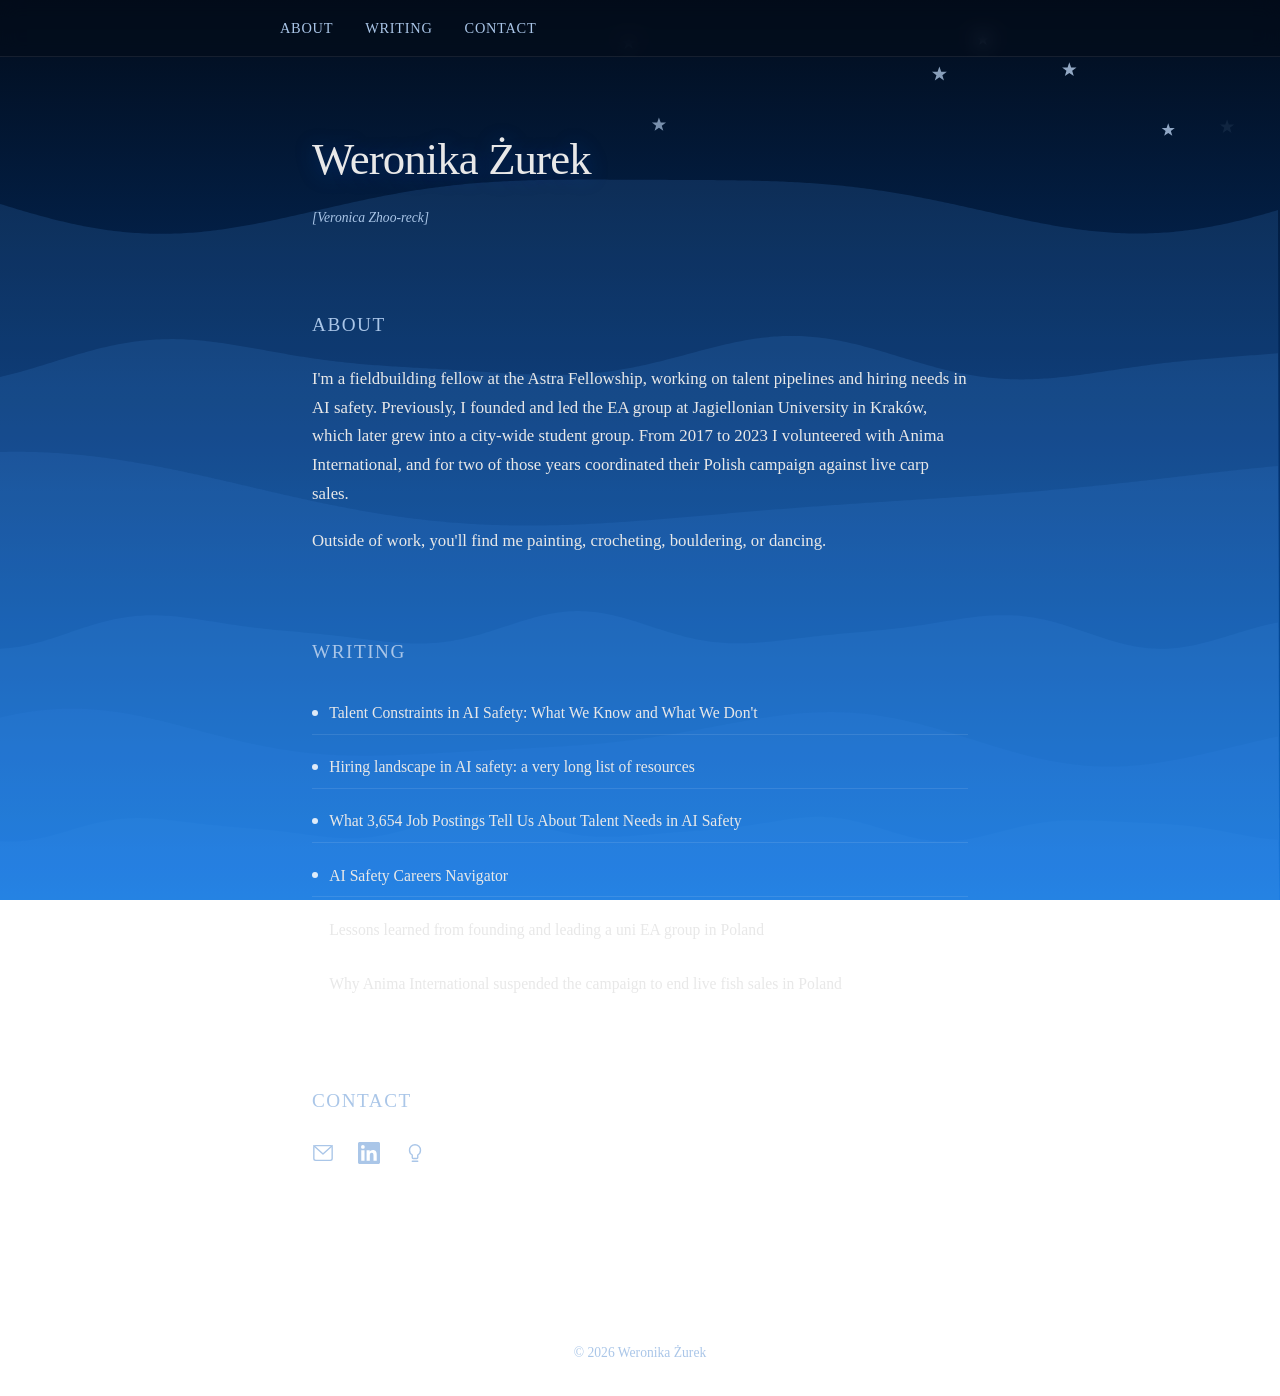
==== index.html @ 432606fe "Initial commit: personal website with animated ocean background" ====
<!DOCTYPE html>
<html lang="en">
<head>
  <meta charset="UTF-8" />
  <meta name="viewport" content="width=device-width, initial-scale=1.0" />
  <title>Weronika Żurek</title>
  <link rel="stylesheet" href="style.css" />
</head>
<body>
  <canvas id="bg-canvas"></canvas>
  <header>
    <nav>
      <a href="#about">About</a>
      <a href="#writing">Writing</a>
      <a href="#contact">Contact</a>
    </nav>
  </header>

  <main>
    <section id="hero">
      <h1>Weronika Żurek</h1>
      <p class="pronunciation">[Veronica Zhoo-reck]</p>
      <p class="tagline"><!-- Add your tagline here --></p>
    </section>

    <section id="about">
      <h2>About</h2>
      <p>
        I'm a fieldbuilding fellow at the Astra Fellowship, working on talent pipelines and hiring needs in AI safety.
        Previously, I founded and led the EA group at Jagiellonian University in Kraków, which later grew into a city-wide student group.
        From 2017 to 2023 I volunteered with Anima International, and for two of those years coordinated their Polish campaign against live carp sales.
      </p>
      <p>
        Outside of work, you'll find me painting, crocheting, bouldering, or dancing.
      </p>
    </section>

    <section id="writing">
      <h2>Writing</h2>
      <div class="writing-list">
        <a class="writing-button" href="https://forum.effectivealtruism.org/posts/NrYkhgh6ZGrGtxxnc/talent-constraints-in-ai-safety-what-we-know-and-what-we-don" target="_blank" rel="noopener">
          Talent Constraints in AI Safety: What We Know and What We Don't
        </a>
        <a class="writing-button" href="https://forum.effectivealtruism.org/posts/hmaDFgfKqsWqrWd5p/hiring-landscape-in-ai-safety-a-very-long-list-of-resources" target="_blank" rel="noopener">
          Hiring landscape in AI safety: a very long list of resources
        </a>
        <a class="writing-button" href="https://forum.effectivealtruism.org/posts/AAGD34wyWHXm5d2gp/what-3-654-job-postings-tell-us-about-talent-needs-in-ai" target="_blank" rel="noopener">
          What 3,654 Job Postings Tell Us About Talent Needs in AI Safety
        </a>
        <a class="writing-button" href="https://forum.effectivealtruism.org/posts/An9zDAvXjJDicsa8c/ai-safety-careers-navigator" target="_blank" rel="noopener">
          AI Safety Careers Navigator
        </a>
        <a class="writing-button" href="https://forum.effectivealtruism.org/posts/du9KEWHChAaEarJxa/lessons-learned-from-founding-and-leading-a-uni-ea-group-in" target="_blank" rel="noopener">
          Lessons learned from founding and leading a uni EA group in Poland
        </a>
        <a class="writing-button" href="https://forum.effectivealtruism.org/posts/snnfmepzrwpAsAoDT/why-anima-international-suspended-the-campaign-to-end-live" target="_blank" rel="noopener">
          Why Anima International suspended the campaign to end live fish sales in Poland
        </a>
      </div>
    </section>

    <section id="contact">
      <h2>Contact</h2>
      <div class="contact-links">
        <a href="mailto:weronikamzurek@gmail.com" aria-label="Email">
          <svg xmlns="http://www.w3.org/2000/svg" viewBox="0 0 24 24" fill="none" stroke="currentColor" stroke-width="1.5" stroke-linecap="round" stroke-linejoin="round">
            <rect x="2" y="4" width="20" height="16" rx="2"/>
            <polyline points="2,4 12,13 22,4"/>
          </svg>
        </a>
        <a href="https://www.linkedin.com/in/weronika-%C5%BCurek%F0%9F%94%B8-9a395526b/" aria-label="LinkedIn" target="_blank" rel="noopener">
          <svg xmlns="http://www.w3.org/2000/svg" viewBox="0 0 24 24" fill="currentColor">
            <path d="M20.45 20.45h-3.55v-5.57c0-1.33-.03-3.04-1.85-3.04-1.85 0-2.14 1.45-2.14 2.94v5.67H9.36V9h3.41v1.56h.05c.47-.9 1.63-1.85 3.36-1.85 3.59 0 4.25 2.36 4.25 5.44v6.3zM5.34 7.43a2.06 2.06 0 1 1 0-4.12 2.06 2.06 0 0 1 0 4.12zm1.78 13.02H3.56V9h3.56v11.45zM22.22 0H1.77C.79 0 0 .77 0 1.72v20.56C0 23.23.79 24 1.77 24h20.45C23.21 24 24 23.23 24 22.28V1.72C24 .77 23.21 0 22.22 0z"/>
          </svg>
        </a>
        <a href="https://forum.effectivealtruism.org/users/weronika-zurek" aria-label="EA Forum" target="_blank" rel="noopener">
          <svg xmlns="http://www.w3.org/2000/svg" viewBox="0 0 24 24" fill="none" stroke="currentColor" stroke-width="1.5" stroke-linecap="round" stroke-linejoin="round">
            <path d="M9 21h6"/>
            <path d="M12 3a6 6 0 0 1 6 6c0 2.22-1.2 4.16-3 5.2V17a1 1 0 0 1-1 1H10a1 1 0 0 1-1-1v-2.8C7.2 13.16 6 11.22 6 9a6 6 0 0 1 6-6z"/>
          </svg>
        </a>
      </div>
    </section>
  </main>

  <footer>
    <p>&copy; 2026 Weronika Żurek</p>
  </footer>

  <script src="main.js"></script>
</body>
</html>
---- style.css ----
*, *::before, *::after {
  box-sizing: border-box;
  margin: 0;
  padding: 0;
}

:root {
  --color-text: #e8e8e8;
  --color-accent: #a78bfa;
  --color-muted: #aac6e8;
  --max-width: 720px;
}

html {
  scroll-behavior: smooth;
}

#bg-canvas {
  position: fixed;
  top: 0;
  left: 0;
  width: 100%;
  height: 100%;
  z-index: -1;
}

body {
  background: transparent;
  color: var(--color-text);
  font-family: 'Georgia', serif;
  font-size: 1.05rem;
  line-height: 1.7;
}

a {
  color: var(--color-accent);
  text-decoration: none;
}

a:hover {
  text-decoration: underline;
}

/* Nav */
header {
  position: sticky;
  top: 0;
  background: rgba(4, 13, 26, 0.6);
  backdrop-filter: blur(10px);
  border-bottom: 1px solid rgba(255,255,255,0.08);
  padding: 1rem 2rem;
  z-index: 100;
}

nav {
  display: flex;
  gap: 2rem;
  max-width: var(--max-width);
  margin: 0 auto;
}

nav a {
  color: var(--color-muted);
  font-size: 0.9rem;
  letter-spacing: 0.05em;
  text-transform: uppercase;
}

nav a:hover {
  color: var(--color-text);
  text-decoration: none;
}

/* Main layout */
main {
  max-width: var(--max-width);
  margin: 0 auto;
  padding: 4rem 2rem;
}

section {
  margin-bottom: 5rem;
}

section p + p {
  margin-top: 1.2rem;
}

/* Hero */
#hero h1 {
  font-size: 2.8rem;
  font-weight: normal;
  letter-spacing: -0.02em;
  margin-bottom: 0.5rem;
  text-shadow: 0 2px 20px rgba(0,80,200,0.4);
}

.pronunciation {
  color: var(--color-muted);
  font-size: 0.85rem;
  font-style: italic;
  margin-bottom: 0.5rem;
}

.tagline {
  color: var(--color-muted);
  font-size: 1.1rem;
}

/* Headings */
h2 {
  font-size: 1.2rem;
  font-weight: normal;
  text-transform: uppercase;
  letter-spacing: 0.08em;
  color: var(--color-muted);
  margin-bottom: 1.5rem;
}

/* Writing */
.writing-list {
  display: flex;
  flex-direction: column;
  gap: 0.75rem;
}

.writing-button {
  display: flex;
  align-items: center;
  gap: 0.7rem;
  padding: 0.6rem 0;
  color: var(--color-text);
  font-size: 0.98rem;
  line-height: 1.4;
  border-bottom: 1px solid rgba(255,255,255,0.1);
  transition: color 0.2s, padding-left 0.2s, border-color 0.2s;
}

.writing-button::before {
  content: "";
  display: inline-block;
  width: 6px;
  height: 6px;
  border-radius: 50%;
  background: rgba(255, 255, 255, 0.85);
  flex-shrink: 0;
  transition: transform 0.2s;
}

.writing-button:hover {
  padding-left: 0.4rem;
  border-color: rgba(255, 255, 255, 0.3);
  text-decoration: none;
}

.writing-button:hover::before {
  transform: translateX(3px);
}

/* Contact icons */
.contact-links {
  display: flex;
  gap: 1.5rem;
  align-items: center;
}

.contact-links a {
  color: var(--color-muted);
  display: flex;
  align-items: center;
  transition: color 0.2s;
}

.contact-links a:hover {
  color: var(--color-text);
  text-decoration: none;
}

.contact-links svg {
  width: 22px;
  height: 22px;
}

/* Footer */
footer {
  text-align: center;
  padding: 2rem;
  color: var(--color-muted);
  font-size: 0.85rem;
  border-top: 1px solid rgba(255,255,255,0.1);
}
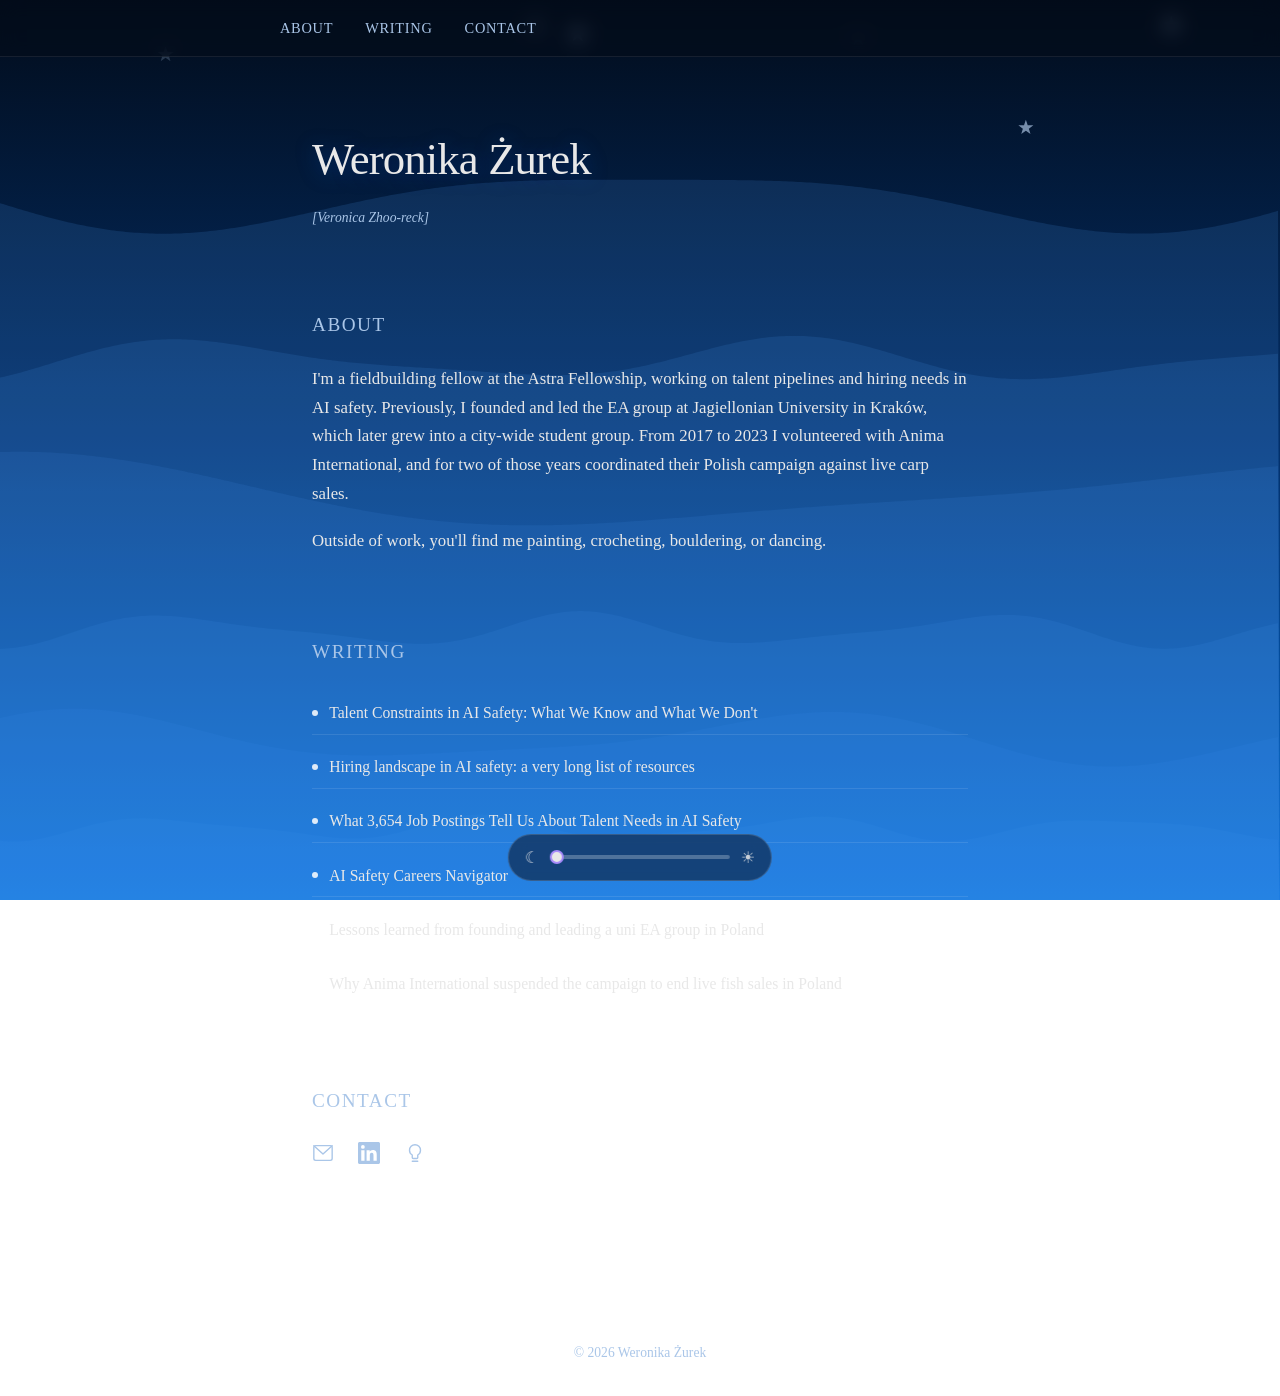
==== commit 3de2f686: "Add ocean background, time-of-day slider, sailboat; set CNAME Adds the animated sky/ocean canvas wit" ====
--- a/index.html
+++ b/index.html
@@ -8,6 +8,11 @@
 </head>
 <body>
   <canvas id="bg-canvas"></canvas>
+  <div id="time-slider">
+    <span class="time-icon icon-moon">☾</span>
+    <input type="range" id="tod" min="0" max="1000" value="0" aria-label="Time of day" />
+    <span class="time-icon icon-sun">☀</span>
+  </div>
   <header>
     <nav>
       <a href="#about">About</a>
--- a/style.css
+++ b/style.css
@@ -181,6 +181,60 @@
   height: 22px;
 }
 
+/* Time-of-day slider */
+#time-slider {
+  position: fixed;
+  bottom: 1.2rem;
+  left: 50%;
+  transform: translateX(-50%);
+  display: flex;
+  align-items: center;
+  gap: 0.7rem;
+  padding: 0.55rem 1rem;
+  background: rgba(8, 18, 38, 0.55);
+  backdrop-filter: blur(8px);
+  border: 1px solid rgba(255,255,255,0.15);
+  border-radius: 999px;
+  z-index: 50;
+  color: var(--color-text);
+}
+
+#time-slider .time-icon {
+  font-size: 1rem;
+  opacity: 0.85;
+}
+
+#tod {
+  -webkit-appearance: none;
+  appearance: none;
+  width: 180px;
+  height: 4px;
+  background: rgba(255,255,255,0.25);
+  border-radius: 4px;
+  outline: none;
+  cursor: pointer;
+}
+
+#tod::-webkit-slider-thumb {
+  -webkit-appearance: none;
+  appearance: none;
+  width: 14px;
+  height: 14px;
+  border-radius: 50%;
+  background: var(--color-text);
+  border: 2px solid var(--color-accent);
+  cursor: grab;
+}
+
+#tod::-moz-range-thumb {
+  width: 14px;
+  height: 14px;
+  border-radius: 50%;
+  background: var(--color-text);
+  border: 2px solid var(--color-accent);
+  cursor: grab;
+}
+
 /* Footer */
 footer {
   text-align: center;
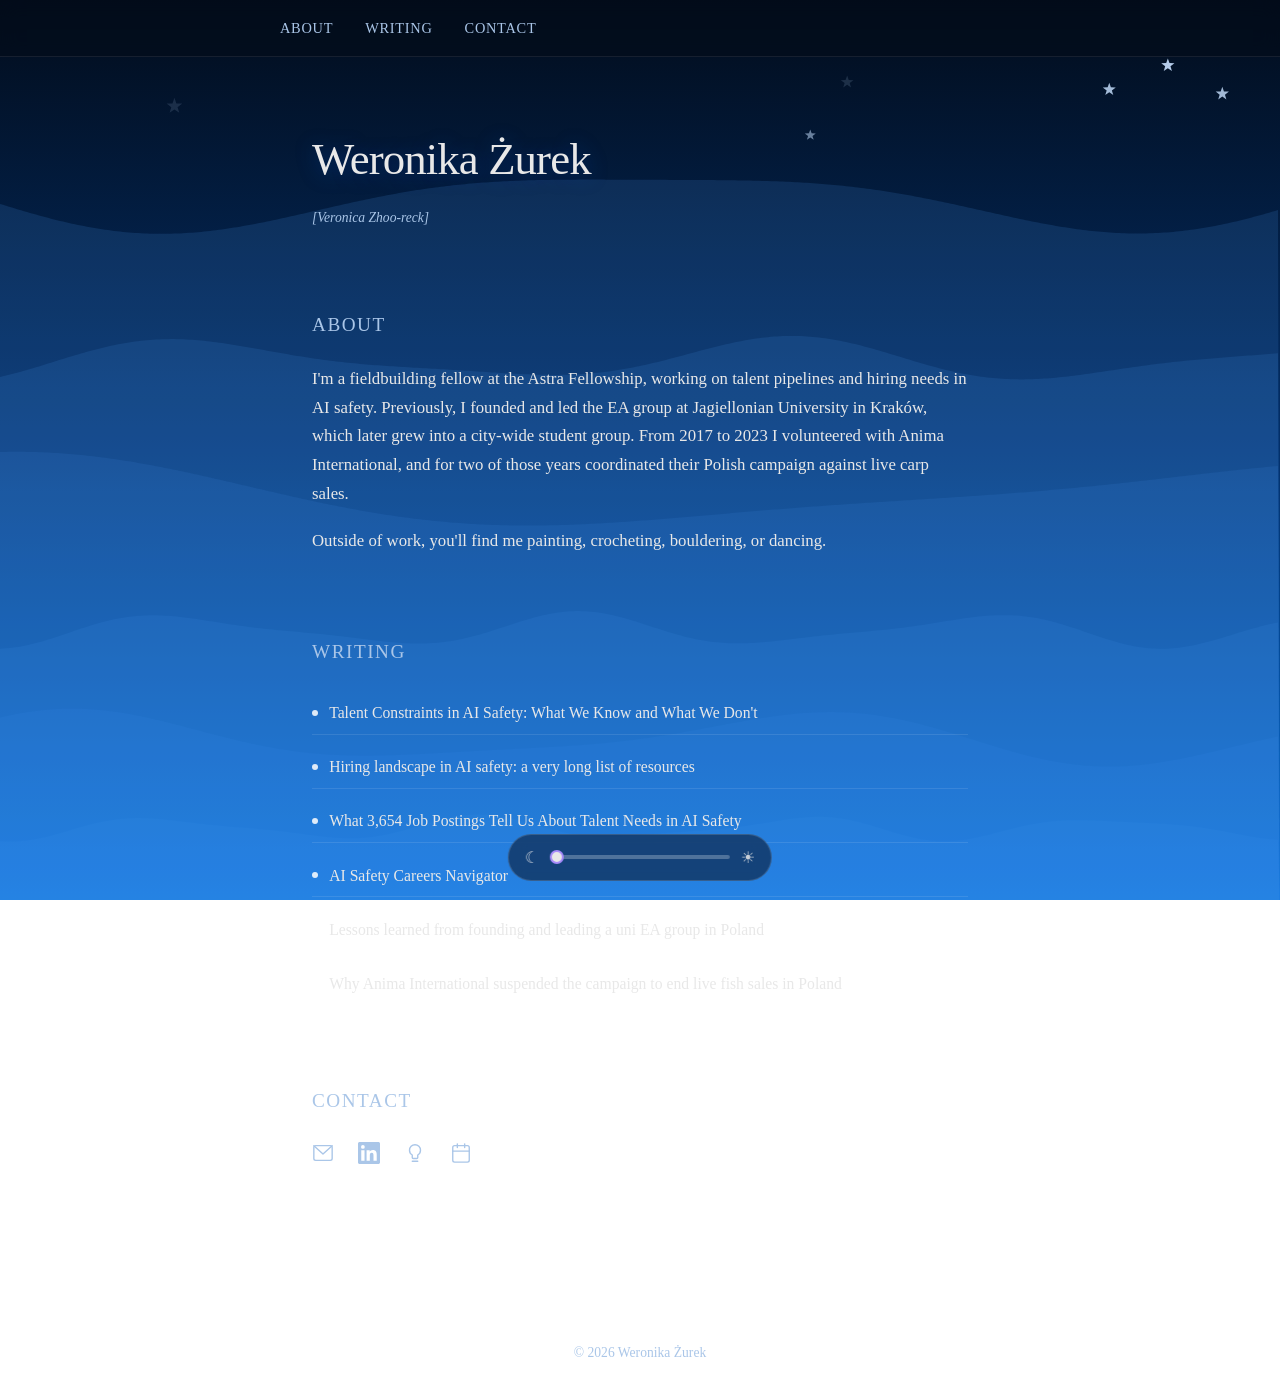
==== commit 3a778d7e: "Add calendar icon linking to /meet scheduler Co-Authored-By: Claude Opus 4.8 <noreply@anthropic.com>" ====
--- a/index.html
+++ b/index.html
@@ -84,6 +84,14 @@
             <path d="M12 3a6 6 0 0 1 6 6c0 2.22-1.2 4.16-3 5.2V17a1 1 0 0 1-1 1H10a1 1 0 0 1-1-1v-2.8C7.2 13.16 6 11.22 6 9a6 6 0 0 1 6-6z"/>
           </svg>
         </a>
+        <a href="/meet" aria-label="Schedule a meeting">
+          <svg xmlns="http://www.w3.org/2000/svg" viewBox="0 0 24 24" fill="none" stroke="currentColor" stroke-width="1.5" stroke-linecap="round" stroke-linejoin="round">
+            <rect x="3" y="4" width="18" height="18" rx="2"/>
+            <line x1="8" y1="2" x2="8" y2="6"/>
+            <line x1="16" y1="2" x2="16" y2="6"/>
+            <line x1="3" y1="10" x2="21" y2="10"/>
+          </svg>
+        </a>
       </div>
     </section>
   </main>
